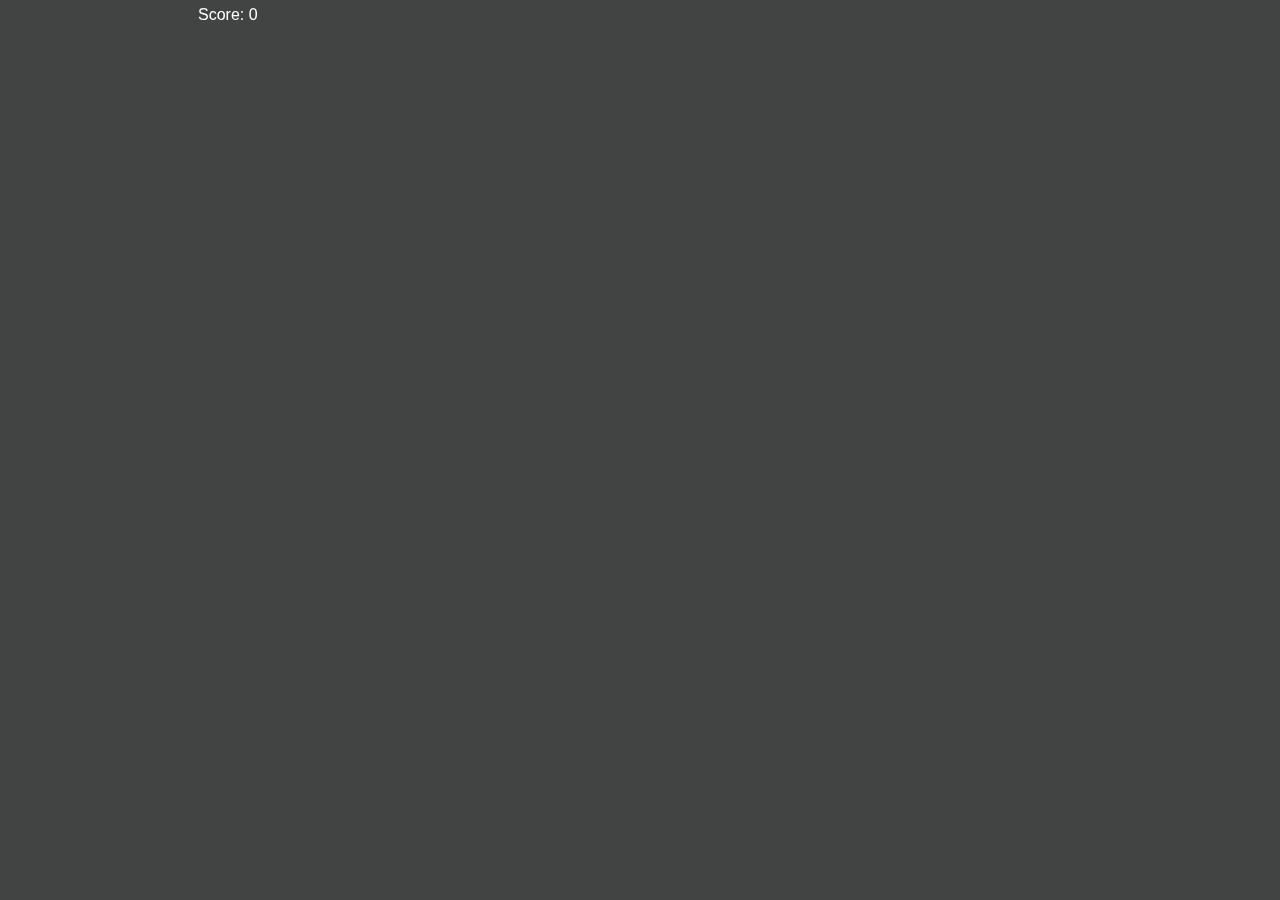
==== index_ipfs.html @ 73ed19d4 "update" ====
<!DOCTYPE html>
<html lang="en">
	<head>
		<meta charset="UTF-8" />
		<title>Arjaverse Game #</title>
		<style>
			* {
	padding: 0;
	margin: 0;
	font-family: 'Roboto', sans-serif;
}

body{
	display: flex;
	flex-direction: column;
	justify-content: space-between;
	align-items: center;
	background-color: rgb(66, 67, 67);
	color: white;
	height: 100vh;
}

header{
	display: flex;
	justify-content: center;
	align-items: center;
	/* height: 10vh; */
	width: 100%;
	background-color: #0b0404;
}

main{
	width: 100%;
}

#myCanvas {
	/* background: rgb(55, 54, 54); */
	display: block;
	/* height: 90vh; */
	/* margin-top: 5vh; */
	max-width: 100vw;
}

.alert {
	padding: 15px;
	color: white;
	opacity: 1;
	transition: opacity 0.6s;
	position: absolute;
	left:0;
	right: 0;
	top: -40%;
	text-align: center;
	margin: 0 auto;
	max-width: 40vw;
	border-radius: 5px;
}

.alert.failure, .alert.failure strong {
	background-color: #d04b42;
}

.alert.success, .alert.success strong {
	background-color: #2a9b71;
}

.close {
	border-radius: 6px;
	display: block;
	/* margin-left: 10px; */
	background-color: transparent;
	border: thin solid white;
	color: white;
	padding: 5px 15px;
	font-size: 16px;
	margin-left: auto;
	margin-right: auto;
	margin-top: 10px;
	cursor: pointer;
}

#successBtn:hover {
	background-color: white;
	color: #2a9b71;
}

#failureBtn:hover {
	background-color: white;
	color: #d04b42;
}

  @media screen and (max-width: 850px) {
	.row.primary {
	  grid-template-columns: 1fr;
	}
  
  } 
		</style>
	</head>
	<body>
		<!-- <header>
      <h1 class="heading">The Breakout Game</h1>
    </header> -->
			<canvas id="myCanvas"></canvas>
			<div class="alert success">
				<strong>Congratulations ! You got <span id="win"></span> score </strong>
				<button id="successBtn" class="close">Restart</button>
			</div>
			<div class="alert failure">
				<strong>GAME OVER , You got nothing</strong>
				<button id="failureBtn" class="close">Restart</button>
			</div>
		<script>
      var windowH = window.innerHeight;
      var windowW = window.innerWidth;
var canvas = document.getElementById("myCanvas");
var minSize = Math.min(windowH, windowW);
canvas.height = minSize;
canvas.width = minSize;
var ctx = canvas.getContext("2d");
var ballURL = "./assets/coinbase.png";

var ballRadius = Math.min(minSize * 0.07, 120);
var sealHeight =Math.max(minSize * 0.2, 200);
var frameBottomY = canvas.height - 30;
var x = canvas.width / 2;
var y = frameBottomY - sealHeight - 50;

var speed = 2;

var dx = speed;
var dy = -speed;

var paddleHeight = sealHeight;
var paddleWidth = sealHeight;
var paddleX = (canvas.width - paddleWidth) / 2;
var rightPressed = false;
var leftPressed = false;
var score = 0;
var lives = 1;
var modeColor = "row";

var failure = document.querySelector(".failure");
var failureBtn = document.querySelector("#failureBtn");
var success = document.querySelector(".success");
var successBtn = document.querySelector("#successBtn");

function reloadPage() {
  document.location.reload();
}
function resetValues(element) {
  ballRadius = 0;
  lives = 0;
  score = 0;
  paddleWidth = 0;
  element.style.top = "40%";
}

//reloads page OnClick
failureBtn.addEventListener("click", () => {
  reloadPage();
});

successBtn.addEventListener("click", () => {
  reloadPage();
});

// function drawImg() {
//   let img = new Image();
//   img.src = './assets/coinbase.png';
//   ctx.drawImage(img);
// }

function drawBall() {
  ctx.beginPath();
  let img = new Image();
  img.src = ballURL;
  ctx.drawImage(img, x, y, ballRadius, ballRadius);
  // ctx.arc(x, y, ballRadius, 0, Math.PI*2);
  // ctx.fillStyle = "#FFFF00";
  // ctx.fillStyle = utilsColor(c,r, "random"); // To make the ball random colours.
  ctx.fill();
  ctx.closePath();
}

function drawPaddle() {
  ctx.beginPath();
  let img = new Image();
  img.src = "./assets/arjaverse.png";
  ctx.drawImage(
    img,
    paddleX,
    canvas.height - paddleHeight,
    paddleWidth,
    paddleHeight
  );
  // ctx.rect(paddleX, canvas.height-paddleHeight, paddleWidth, paddleHeight);
  // ctx.fillStyle = "pink";
  ctx.fill();
  ctx.closePath();
}

function drawScore() {
  ctx.font = "16px Arial";
  ctx.fillStyle = "white";
  ctx.fillText("Score: " + score, 8, 20);
}

var sideCollision = false;
function draw() {
  ctx.clearRect(0, 0, canvas.width, canvas.height);
  drawBall();
  // drawImg();
  drawPaddle();
  drawScore();
  const nextBallY = y + dy;
  const paddleHead = canvas.height - ballRadius - sealHeight;
  const paddleFoot = canvas.height - ballRadius;
  const ispaddleCollision =
    nextBallY >= paddleHead &&
    nextBallY <= paddleFoot && // y 軸碰海豹
    x > paddleX &&
    x < paddleX + paddleWidth; // x 軸碰海豹
    

  const isBottomCollision = nextBallY >= frameBottomY;

  if (y + dy < 0) {
    dy = -dy;
  } else if (y + dy > canvas.height - ballRadius - sealHeight) {
    if (isBottomCollision && ballRadius > 10) {
      ballRadius = ballRadius * 0.8;
    }
    // TODO: detect x, y and paddleX, paddleY, paddleWidth, paddleHeight
    if (ispaddleCollision) {
      sideCollision = false;
      if(x < paddleX || x > paddleX + paddleWidth){
        dx = -dx;
        sideCollision = true;
      }

      // highest speed
      if(dy <= 0) {
        return;
      }
      if(!sideCollision){
        dy = -dy;
      }
      // if (dy > 8) {
      // } else {
      //   dy = -dy * 1.1;
      // }
      score++;
      if(score % 3 === 0 && score < 30) {
        var newDy = dy * 1.2;
        dy = Math.min(100, newDy);
      }
      document.getElementById('win').textContent = score;
    }

    //over
    if (isBottomCollision) {
      lives--;
      if (!lives) {
        if(score==0){
          resetValues(failure);
        }
        else resetValues(success);
        return;
      } else {
        // reset
        x = canvas.width / 2;
        y = frameBottomY;
        dx = speed;
        dy = -speed;
        paddleX = (canvas.width - paddleWidth) / 2;
      }
    }
  }
  if (x + dx > canvas.width - ballRadius || x + dx < 0) {
    dx = -dx;
    dy += getRandomArbitrary(-0.4, 0.4);
  }

  if (rightPressed && paddleX < canvas.width - paddleWidth) {
    paddleX += 7;
  } else if (leftPressed && paddleX > 0) {
    paddleX -= 7;
  }

  x += dx;
  y += dy;
  requestAnimationFrame(draw);
}

document.addEventListener("mousemove", mouseMoveHandler);

// get a random value between two values
function getRandomArbitrary(min, max, toInt = false) {
  let value = Math.random() * (max - min) + min;
  if (toInt) {
    return Math.round(value);
  }
  return value;
}

function mouseMoveHandler(e) {
  let relativeX = e.clientX - canvas.offsetLeft;
  if (
    relativeX > 0 + paddleWidth / 2 &&
    relativeX < canvas.width - paddleWidth / 2
  ) {
    paddleX = relativeX - paddleWidth / 2;
  }
}

document.addEventListener("keypress", keyDownHandler);

function keyDownHandler(e) {
  // "D" for right and "A" for left movement
  if (e.code == "KeyD") {
    let relativeX = paddleX + 10;
    if (relativeX < canvas.width - 100) {
      paddleX = relativeX + 10;
    }
  }

  if (e.code == "KeyA") {
    let relativeX = paddleX - 10;
    if (relativeX > 0) {
      paddleX = relativeX - 10;
    }
  }
}

draw();

window.onload = function() {
  nftBackground();
  getBallUrl();
};
function nftBackground() {
  var urlParams = new URLSearchParams(window.location.search);
  var bgColor = urlParams.get('bg');
  console.log(bgColor);
  var cv = document.getElementById("myCanvas");
  cv.style.backgroundColor = "#" + bgColor; 
}

function getBallUrl() {
  var urlParams = new URLSearchParams(window.location.search);
  var ball = urlParams.get('ball');
  if(!ball) {
    return;
  }
  ballURL = "https://gateway.pinata.cloud/ipfs/QmNRKhqYUWFCttsW1bkUNLSuNWD3kChcqSSTr3UMBr74sz/BigBall/" + ball + ".png";
}
		</script>
	</body>
</html>
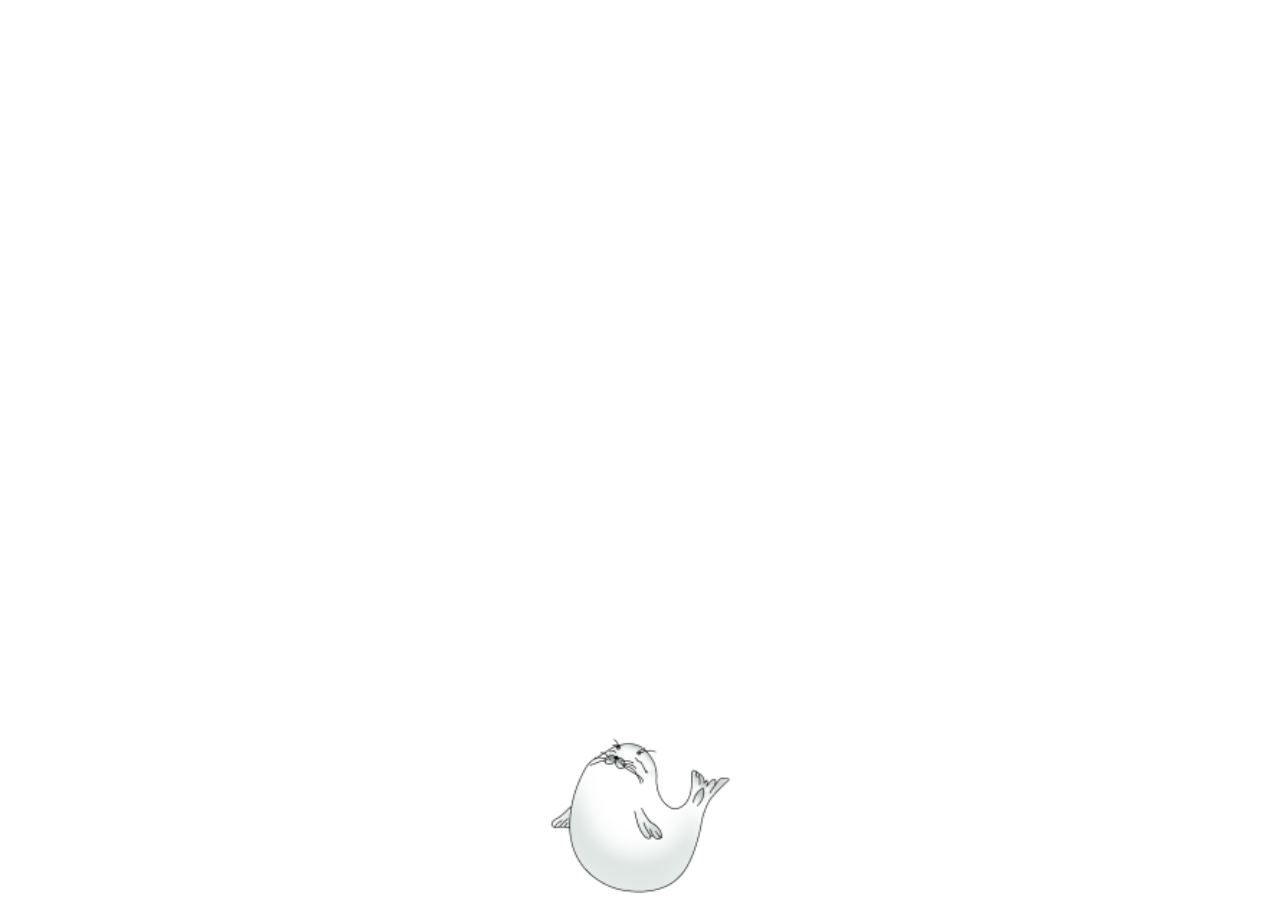
==== commit c79736dc: "update" ====
--- a/index_ipfs.html
+++ b/index_ipfs.html
@@ -17,6 +17,7 @@
 	align-items: center;
 	background-color: rgb(66, 67, 67);
 	color: white;
+  background-color: white;
 	height: 100vh;
 }
 
@@ -120,8 +121,8 @@
 var ctx = canvas.getContext("2d");
 var ballURL = "./assets/coinbase.png";
 
-var ballRadius = Math.min(minSize * 0.07, 120);
-var sealHeight =Math.max(minSize * 0.2, 200);
+var ballRadius = Math.min(minSize * 0.06, 150);
+var sealHeight =Math.min(minSize * 0.2, 200);
 var frameBottomY = canvas.height - 30;
 var x = canvas.width / 2;
 var y = frameBottomY - sealHeight - 50;
@@ -186,7 +187,7 @@
 function drawPaddle() {
   ctx.beginPath();
   let img = new Image();
-  img.src = "./assets/arjaverse.png";
+  img.src = "[data-uri]";
   ctx.drawImage(
     img,
     paddleX,
@@ -206,8 +207,10 @@
   ctx.fillText("Score: " + score, 8, 20);
 }
 
-var sideCollision = false;
+var isOnCollision = false;
 function draw() {
+  console.log('run', dx, dy)
+    
   ctx.clearRect(0, 0, canvas.width, canvas.height);
   drawBall();
   // drawImg();
@@ -217,10 +220,8 @@
   const paddleHead = canvas.height - ballRadius - sealHeight;
   const paddleFoot = canvas.height - ballRadius;
   const ispaddleCollision =
-    nextBallY >= paddleHead &&
-    nextBallY <= paddleFoot && // y 軸碰海豹
-    x > paddleX &&
-    x < paddleX + paddleWidth; // x 軸碰海豹
+    nextBallY >= paddleHead && nextBallY <= paddleFoot // y 軸碰海豹
+    && x > paddleX && x < paddleX + paddleWidth; // x 軸碰海豹
     
 
   const isBottomCollision = nextBallY >= frameBottomY;
@@ -232,20 +233,19 @@
       ballRadius = ballRadius * 0.8;
     }
     // TODO: detect x, y and paddleX, paddleY, paddleWidth, paddleHeight
-    if (ispaddleCollision) {
-      sideCollision = false;
-      if(x < paddleX || x > paddleX + paddleWidth){
+    if (ispaddleCollision && !isOnCollision) {
+      isOnCollision = true;
+      if(nextBallY >= (paddleHead + 20)){
         dx = -dx;
-        sideCollision = true;
-      }
-
-      // highest speed
-      if(dy <= 0) {
-        return;
-      }
-      if(!sideCollision){
+      } else {
         dy = -dy;
       }
+
+      // // highest speed
+      // if(dy <= 0) {
+      //   return;
+      // }
+
       // if (dy > 8) {
       // } else {
       //   dy = -dy * 1.1;
@@ -256,6 +256,8 @@
         dy = Math.min(100, newDy);
       }
       document.getElementById('win').textContent = score;
+    } else if (isOnCollision) {
+      isOnCollision = false;
     }
 
     //over
@@ -339,12 +341,15 @@
   nftBackground();
   getBallUrl();
 };
+
 function nftBackground() {
   var urlParams = new URLSearchParams(window.location.search);
   var bgColor = urlParams.get('bg');
-  console.log(bgColor);
-  var cv = document.getElementById("myCanvas");
-  cv.style.backgroundColor = "#" + bgColor; 
+  if(bgColor) {
+    bgColor = bgColor.toLowerCase();
+    var cv = document.getElementById("myCanvas");
+    cv.style.backgroundColor = '#' + bgColor; 
+  }
 }
 
 function getBallUrl() {
